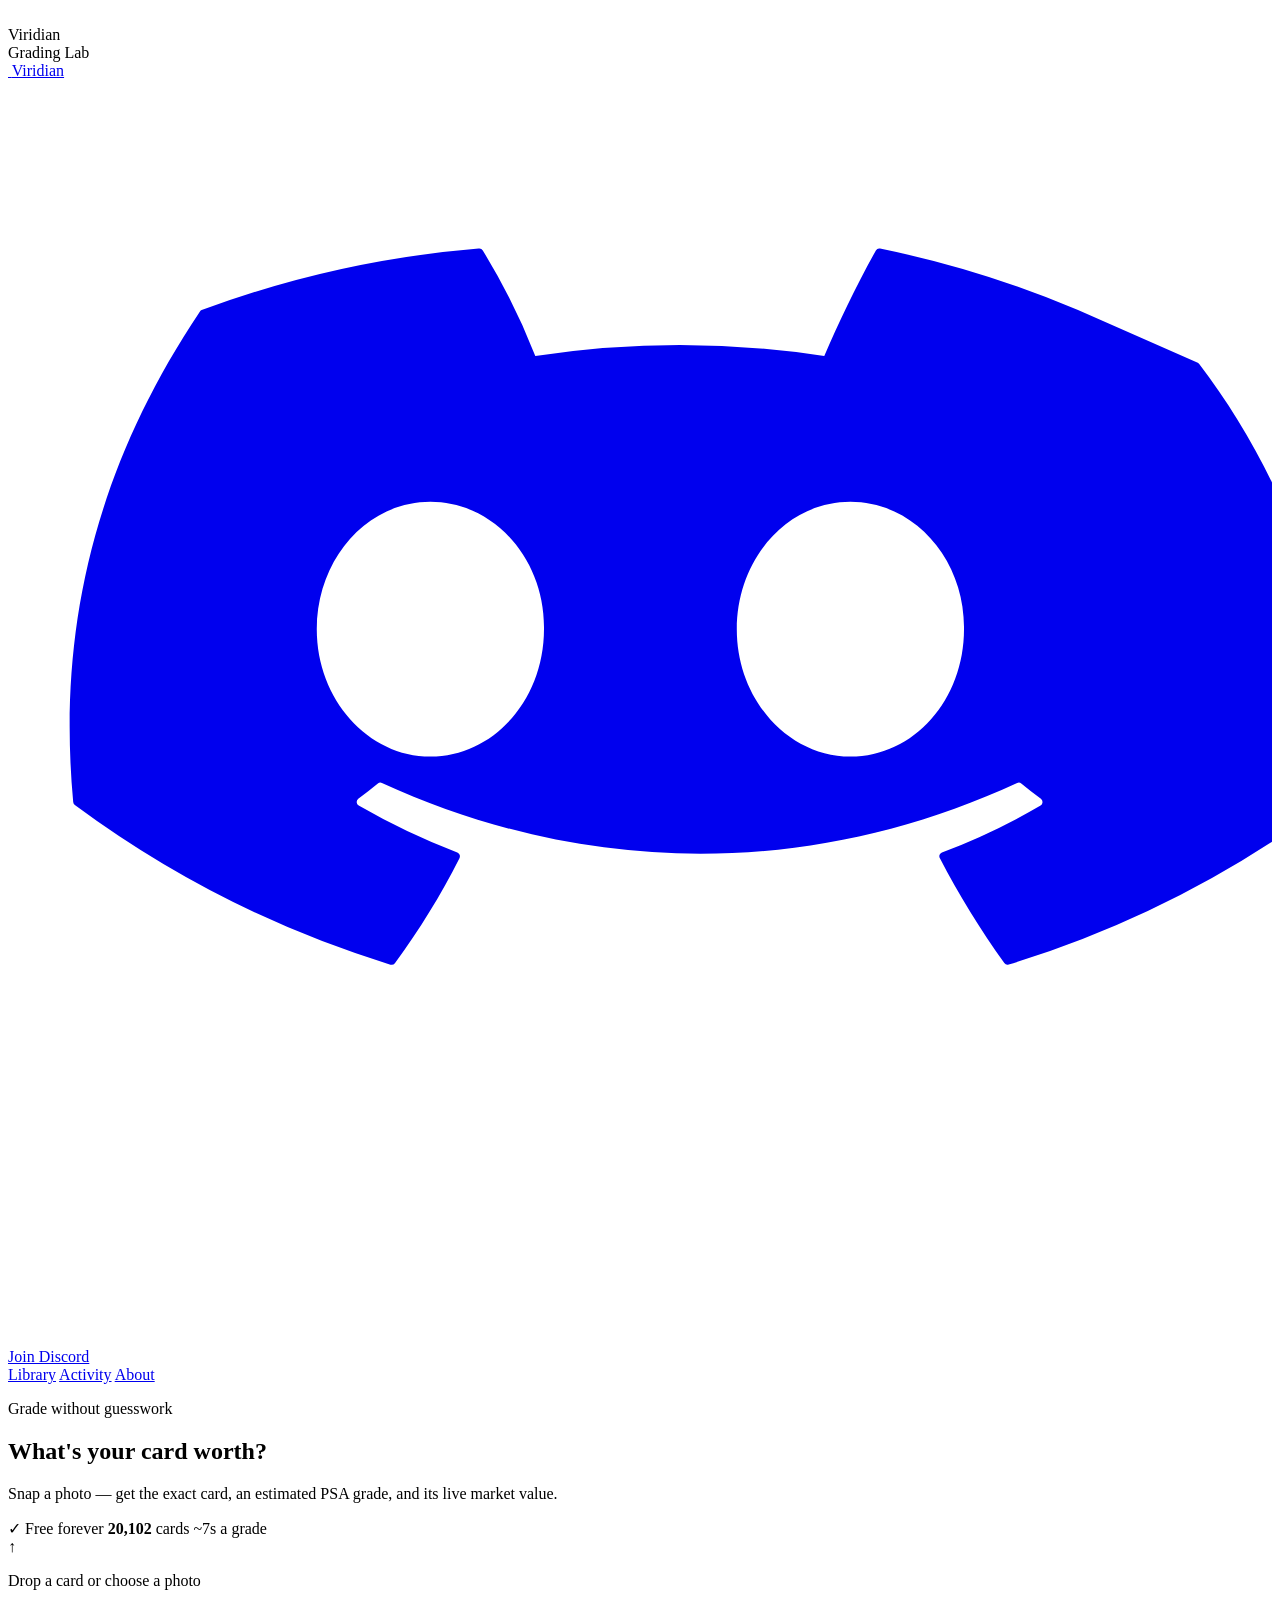
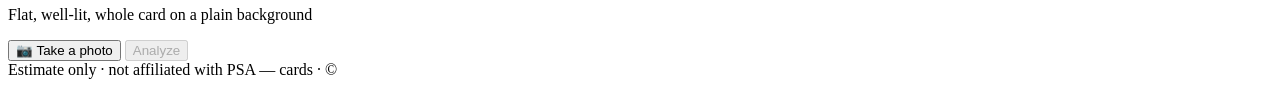
==== web/static/index.html @ 1dfdaf7e "web: show the surface depth-scan overlay in the result view (app.js v8)" ====
<!DOCTYPE html>
<html lang="en">
<head>
  <meta charset="UTF-8" />
  <meta name="viewport" content="width=device-width, initial-scale=1.0" />
  <title>Viridian — Pokémon Card Grading</title>
  <meta name="description" content="What's your Pokémon card worth? Snap a photo for the exact card, an estimated PSA grade, and its live market value — free." />
  <meta property="og:title" content="Viridian — What's your card worth?" />
  <meta property="og:description" content="Snap a photo for the exact card, an estimated PSA grade, and its live market value. Free." />
  <meta property="og:type" content="website" />
  <link rel="icon" type="image/svg+xml" href="/static/favicon.svg" />
  <link rel="preconnect" href="https://fonts.googleapis.com" />
  <link rel="preconnect" href="https://fonts.gstatic.com" crossorigin />
  <link href="https://fonts.googleapis.com/css2?family=Space+Grotesk:wght@400;500;600;700&family=Inter:wght@400;450;500;600&family=Space+Mono:wght@400;700&display=swap" rel="stylesheet" />
  <link rel="stylesheet" href="/static/style.css?v=9" />
  <link rel="stylesheet" href="/static/cards.css" />
  <link rel="stylesheet" href="/static/share.css" />
  <script>
    /* Show the intro splash once per browser session (skip on refresh / back-nav). */
    try {
      if (sessionStorage.getItem("viridian_splash")) document.documentElement.classList.add("skip-splash");
      else sessionStorage.setItem("viridian_splash", "1");
    } catch (e) {}
  </script>
</head>
<body>
  <!-- Premium intro splash — fades out on its own to reveal the page -->
  <div id="splash" aria-hidden="true">
    <div class="splash-inner">
      <img class="splash-logo" src="/static/logo.svg" alt="" />
      <div class="splash-name">Viridian</div>
      <div class="splash-tag">Grading Lab</div>
      <div class="splash-bar"><span></span></div>
    </div>
  </div>

  <div class="bg"></div>
  <header class="nav">
    <a class="brand" href="/">
      <img class="brand-mark" src="/static/logo.svg" alt="" />
      <span class="brand-name">Viridian</span>
    </a>
    <a class="discord-btn" href="https://discord.com/invite/Mt487zdH" target="_blank" rel="noopener" aria-label="Join the Viridian Discord">
      <svg class="discord-ico" viewBox="0 0 24 24" fill="currentColor" aria-hidden="true"><path d="M20.317 4.369A19.79 19.79 0 0 0 16.558 3.2a.074.074 0 0 0-.079.037c-.34.6-.717 1.387-.98 2.003a18.27 18.27 0 0 0-5.487 0 12.6 12.6 0 0 0-.997-2.003.077.077 0 0 0-.079-.037A19.736 19.736 0 0 0 3.677 4.369a.07.07 0 0 0-.032.027C1.533 7.55.954 10.65 1.238 13.71a.082.082 0 0 0 .031.057 19.9 19.9 0 0 0 5.993 3.03.078.078 0 0 0 .084-.028c.462-.63.874-1.295 1.226-1.994a.076.076 0 0 0-.041-.106 13.1 13.1 0 0 1-1.872-.892.077.077 0 0 1-.008-.128c.126-.094.252-.192.372-.291a.074.074 0 0 1 .077-.01c3.928 1.793 8.18 1.793 12.061 0a.074.074 0 0 1 .078.009c.12.099.246.198.373.292a.077.077 0 0 1-.006.127 12.3 12.3 0 0 1-1.873.891.077.077 0 0 0-.041.107c.36.698.772 1.362 1.225 1.993a.076.076 0 0 0 .084.028 19.84 19.84 0 0 0 6.002-3.03.077.077 0 0 0 .032-.054c.5-3.177-.838-6.249-2.413-8.314a.061.061 0 0 0-.031-.03zM8.02 12.846c-1.182 0-2.157-1.085-2.157-2.419 0-1.333.956-2.419 2.157-2.419 1.21 0 2.176 1.096 2.157 2.42 0 1.333-.956 2.418-2.157 2.418zm7.975 0c-1.183 0-2.157-1.085-2.157-2.419 0-1.333.955-2.419 2.157-2.419 1.21 0 2.176 1.096 2.157 2.42 0 1.333-.946 2.418-2.157 2.418z"/></svg>
      <span>Join Discord</span>
      <span class="discord-count" data-discord-count hidden></span>
    </a>
    <nav class="nav-links">
      <a href="/library">Library</a>
      <a href="/activity">Activity</a>
      <a href="/about">About</a>
    </nav>
  </header>

  <main>
   <div class="home-wrap">
    <section class="tool">
      <p class="hero-eyebrow">Grade without guesswork</p>
      <h1>What's your card worth?</h1>
      <p class="sub">Snap a photo — get the exact card, an estimated PSA grade, and its live market value.</p>

      <div class="hero-stats">
        <span class="hs-pill hs-free">✓ Free forever</span>
        <span class="hs-pill"><b id="hsCount">20,102</b> cards</span>
        <span class="hs-pill">~7s a grade</span>
      </div>

      <label id="dropzone" class="dropzone">
        <input id="file" type="file" accept="image/*" capture="environment" hidden />
        <div class="dz-inner">
          <div class="dz-icon">↑</div>
          <p class="dz-main">Drop a card or choose a photo</p>
          <p class="dz-sub">Flat, well‑lit, whole card on a plain background</p>
        </div>
      </label>

      <button type="button" id="takePhoto" class="btn cam-cta full">
        <span class="cam-cta-ic">📷</span> Take a photo
      </button>

      <div id="crop" class="crop" hidden>
        <div class="crop-stage" id="crop-stage">
          <img id="preview" alt="" />
          <svg class="crop-svg" id="crop-svg" viewBox="0 0 100 100" preserveAspectRatio="none">
            <polygon id="crop-poly" points="" />
          </svg>
          <div class="crop-handle" data-i="0"></div>
          <div class="crop-handle" data-i="1"></div>
          <div class="crop-handle" data-i="2"></div>
          <div class="crop-handle" data-i="3"></div>
          <div class="crop-detecting" id="cropDetecting" hidden>
            <div class="crop-spinner"></div>
            <p class="crop-detecting-label">Auto-framing your card…</p>
            <p class="crop-detecting-sub">Finding the edges so the crop lines up</p>
          </div>
        </div>
        <div class="crop-bar">
          <span class="crop-hint">Drag the corners onto the card’s edges</span>
          <button type="button" id="crop-reset" class="crop-link">Reset</button>
          <button type="button" id="crop-retake" class="crop-link">Change image</button>
        </div>
      </div>

      <div id="backSection" class="back-section" hidden>
        <p class="back-label">Add a photo of the <b>back</b> of the card <span class="req">(recommended)</span></p>
        <p class="back-sub">The back grades centering &amp; whitening more reliably — your overall grade is the worse of the two sides.</p>
        <label id="backDropzone" class="dropzone">
          <input id="backFile" type="file" accept="image/*" capture="environment" hidden />
          <div class="dz-inner">
            <div class="dz-icon">↑</div>
            <p class="dz-main">Drop the back or choose a photo</p>
            <p class="dz-sub">Flat, well‑lit, whole back on a plain background</p>
          </div>
        </label>
        <button type="button" id="backTakePhoto" class="btn cam-cta full">
          <span class="cam-cta-ic">📷</span> Take a photo of the back
        </button>
        <img id="backPreview" class="back-preview" alt="back of card" hidden />
      </div>

      <button id="analyze" class="btn primary full" disabled>Analyze</button>

      <div id="result" class="result" hidden>
        <div id="result-body"></div>
      </div>
    </section>

    <!-- Live "recently graded" strip — social proof, hidden until cards exist -->
    <section class="home-strip" id="homeStrip" hidden>
      <div class="home-strip-head">
        <span class="hs-live"><span class="hs-live-dot"></span>Just graded</span>
        <a class="home-strip-link" href="/activity">See all &rarr;</a>
      </div>
      <div class="home-strip-track" id="homeStripTrack"></div>
    </section>
   </div>
  </main>

  <footer class="site-foot">
    <span class="foot-note">Estimate only · not affiliated with PSA</span>
    <span class="foot-meta"><span id="stat-cards">—</span> cards · <span id="status-text"></span></span>
    <span class="foot-year">© <span id="year"></span></span>
  </footer>

  <script src="/static/sharecard.js?v=3"></script>
  <script src="/static/camera.js?v=3"></script>
  <script src="/static/app.js?v=8"></script>
  <script src="/static/crop.js?v=3"></script>
  <script src="/static/home.js?v=2"></script>
  <script src="/static/premium.js?v=1"></script>
  <script src="/static/discord.js?v=1"></script>
</body>
</html>
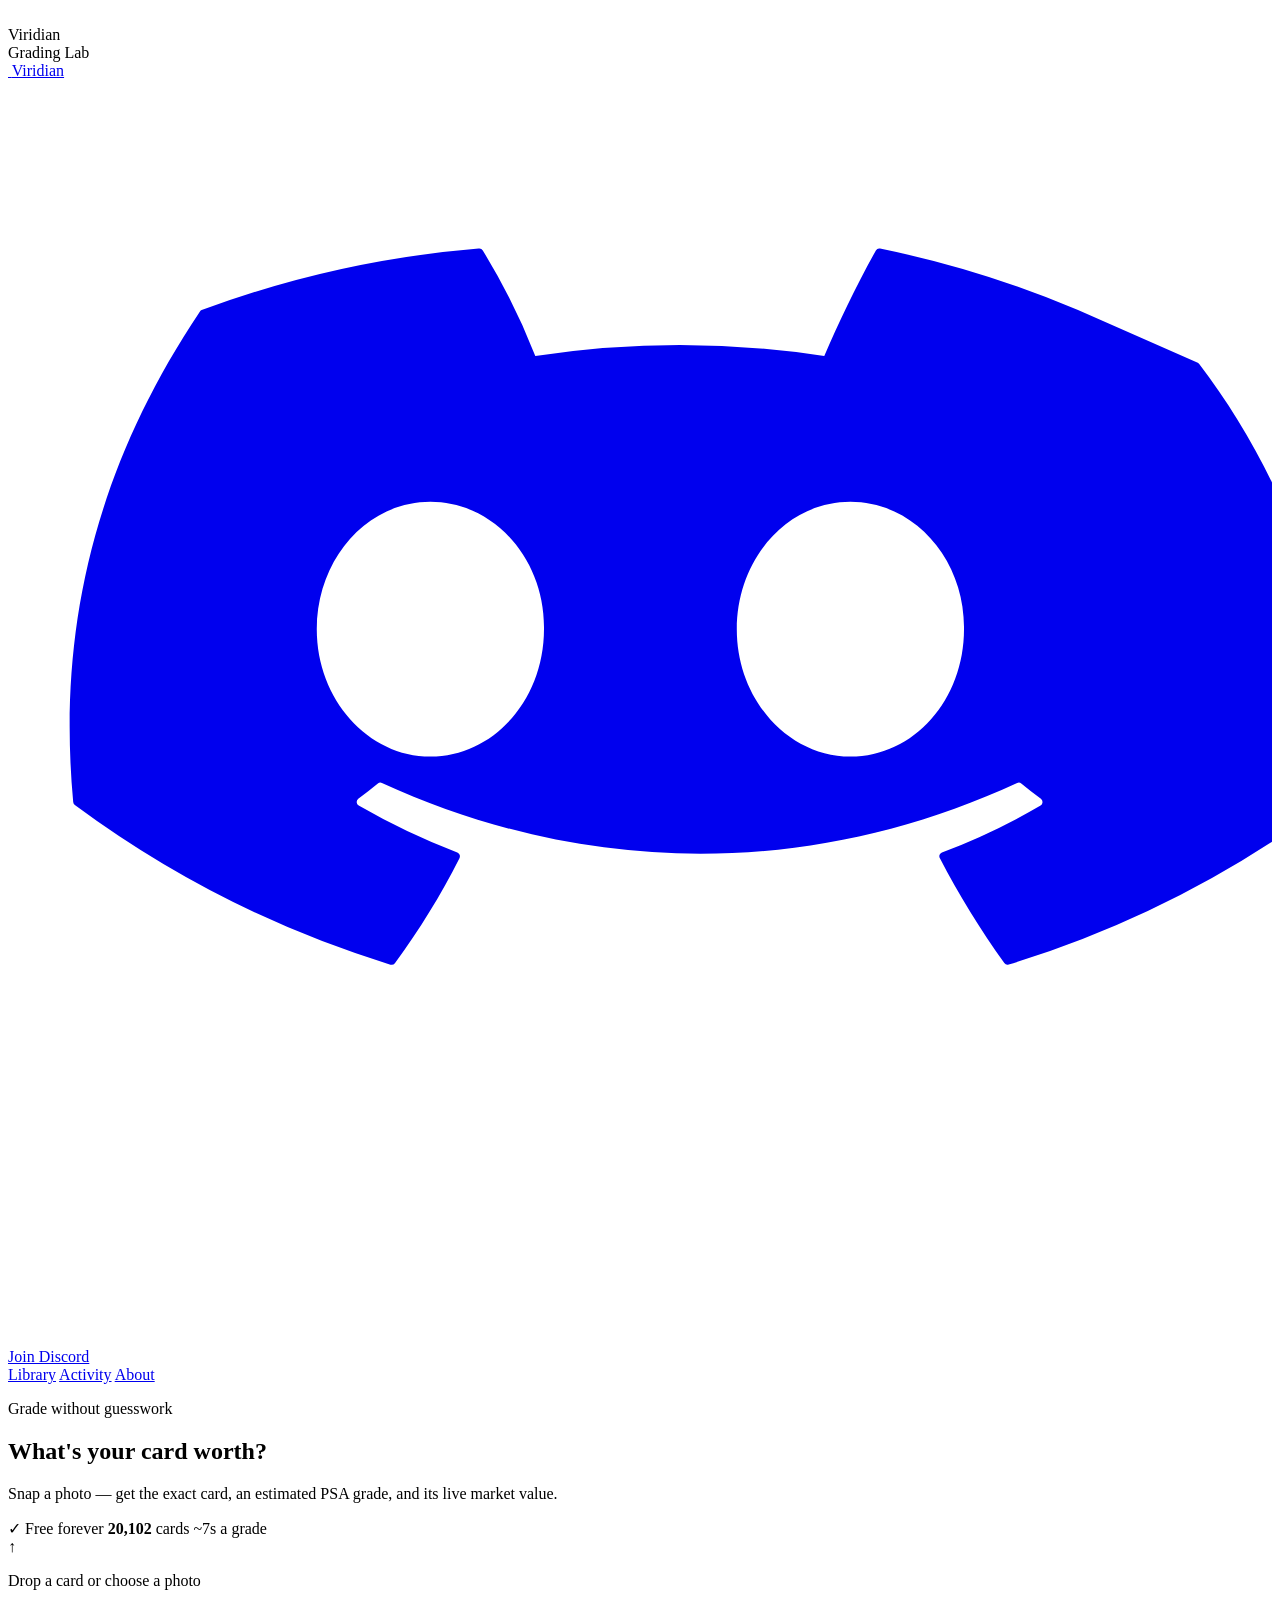
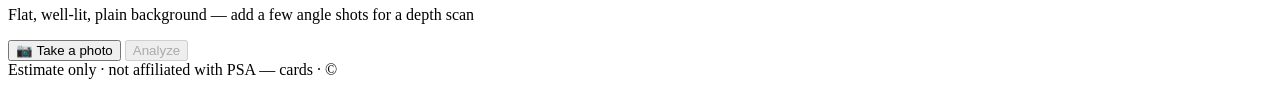
==== commit 0763c033: "depth scan: testable from multi-photo upload + fix camera tilt prompt The surface scan only ran from" ====
--- a/web/static/index.html
+++ b/web/static/index.html
@@ -66,11 +66,11 @@
       </div>
 
       <label id="dropzone" class="dropzone">
-        <input id="file" type="file" accept="image/*" capture="environment" hidden />
+        <input id="file" type="file" accept="image/*" capture="environment" multiple hidden />
         <div class="dz-inner">
           <div class="dz-icon">↑</div>
           <p class="dz-main">Drop a card or choose a photo</p>
-          <p class="dz-sub">Flat, well‑lit, whole card on a plain background</p>
+          <p class="dz-sub">Flat, well‑lit, plain background — add a few angle shots for a depth scan</p>
         </div>
       </label>
 
@@ -143,8 +143,8 @@
   </footer>
 
   <script src="/static/sharecard.js?v=3"></script>
-  <script src="/static/camera.js?v=3"></script>
-  <script src="/static/app.js?v=8"></script>
+  <script src="/static/camera.js?v=5"></script>
+  <script src="/static/app.js?v=10"></script>
   <script src="/static/crop.js?v=3"></script>
   <script src="/static/home.js?v=2"></script>
   <script src="/static/premium.js?v=1"></script>
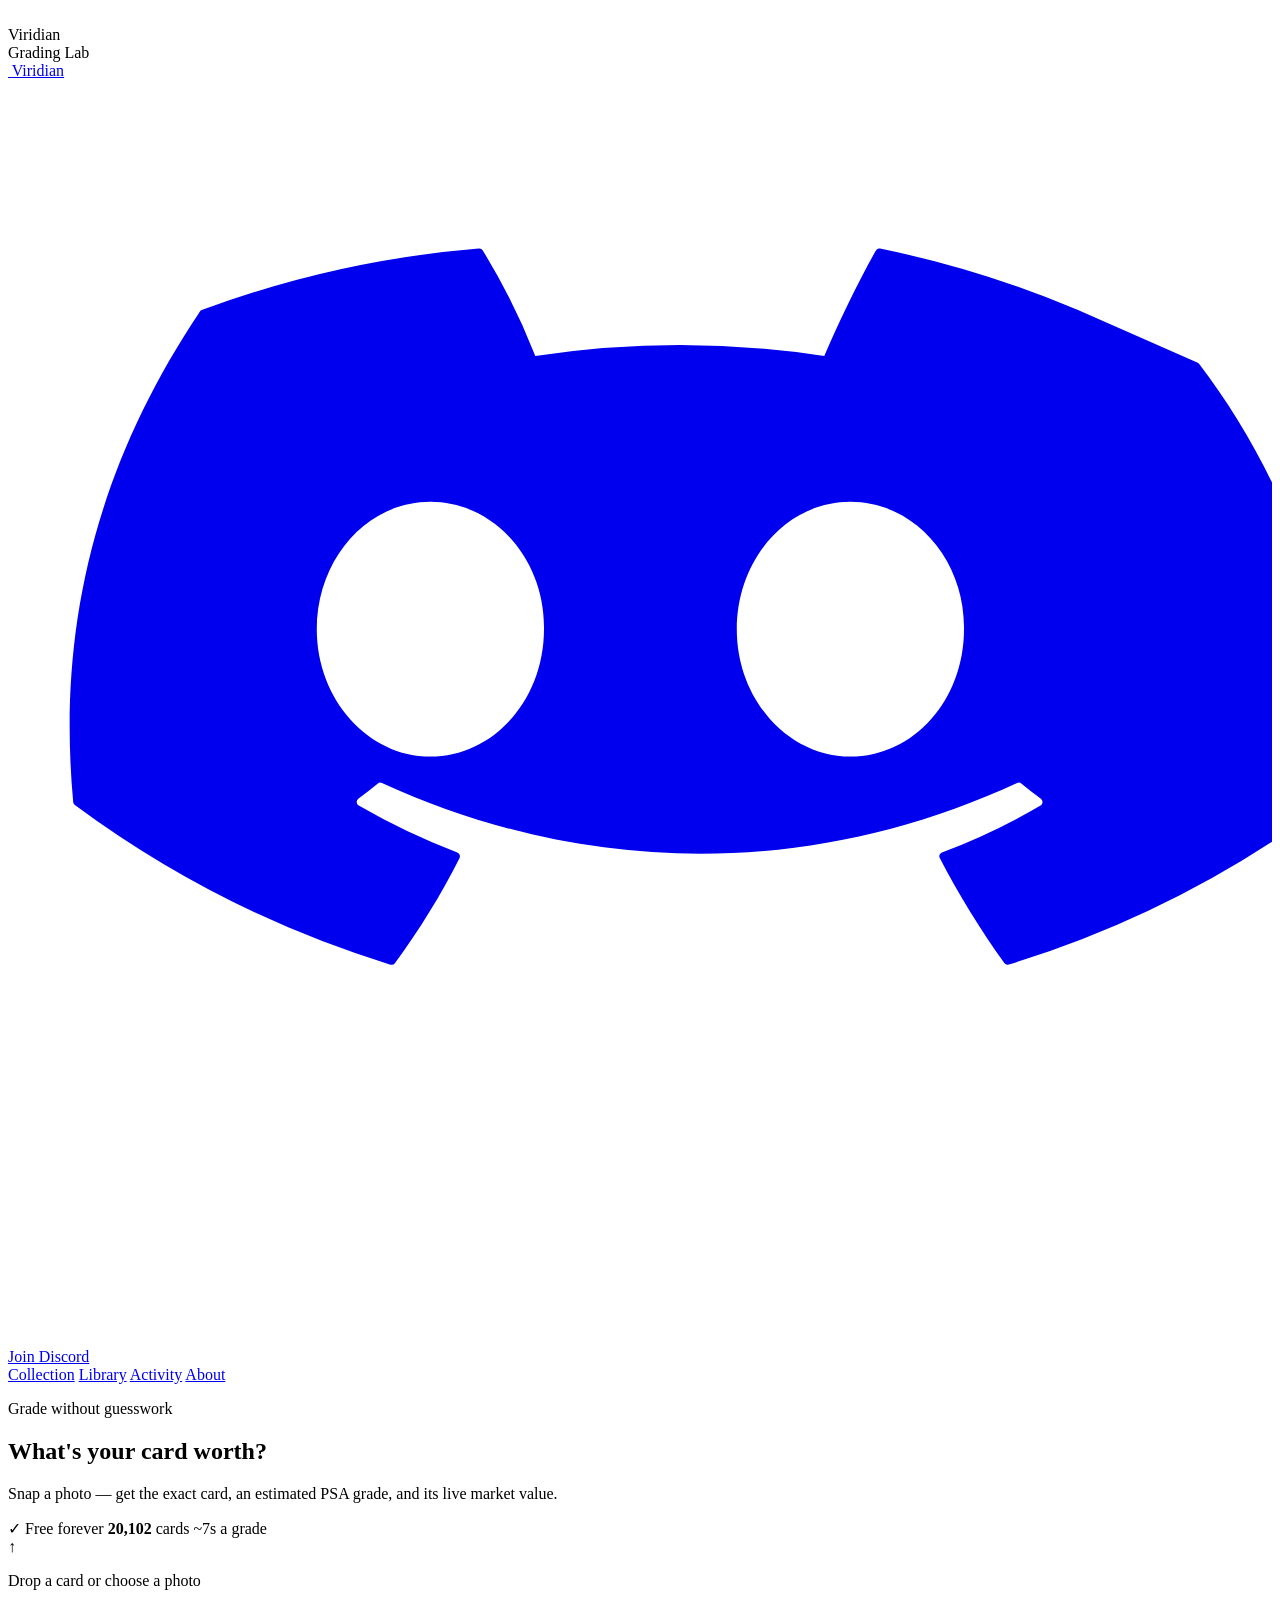
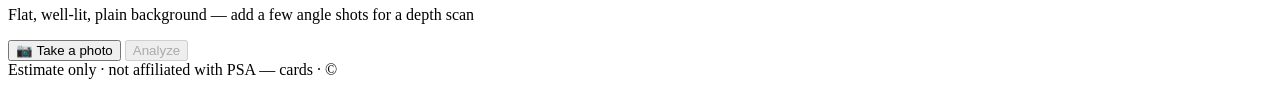
==== commit 1b51099a: "feature: collection / batch grading (/batch) Drop N card photos → each identified, graded (front-onl" ====
--- a/web/static/index.html
+++ b/web/static/index.html
@@ -46,6 +46,7 @@
       <span class="discord-count" data-discord-count hidden></span>
     </a>
     <nav class="nav-links">
+      <a href="/batch">Collection</a>
       <a href="/library">Library</a>
       <a href="/activity">Activity</a>
       <a href="/about">About</a>
@@ -144,7 +145,7 @@
 
   <script src="/static/sharecard.js?v=3"></script>
   <script src="/static/camera.js?v=5"></script>
-  <script src="/static/app.js?v=10"></script>
+  <script src="/static/app.js?v=11"></script>
   <script src="/static/crop.js?v=3"></script>
   <script src="/static/home.js?v=2"></script>
   <script src="/static/premium.js?v=1"></script>
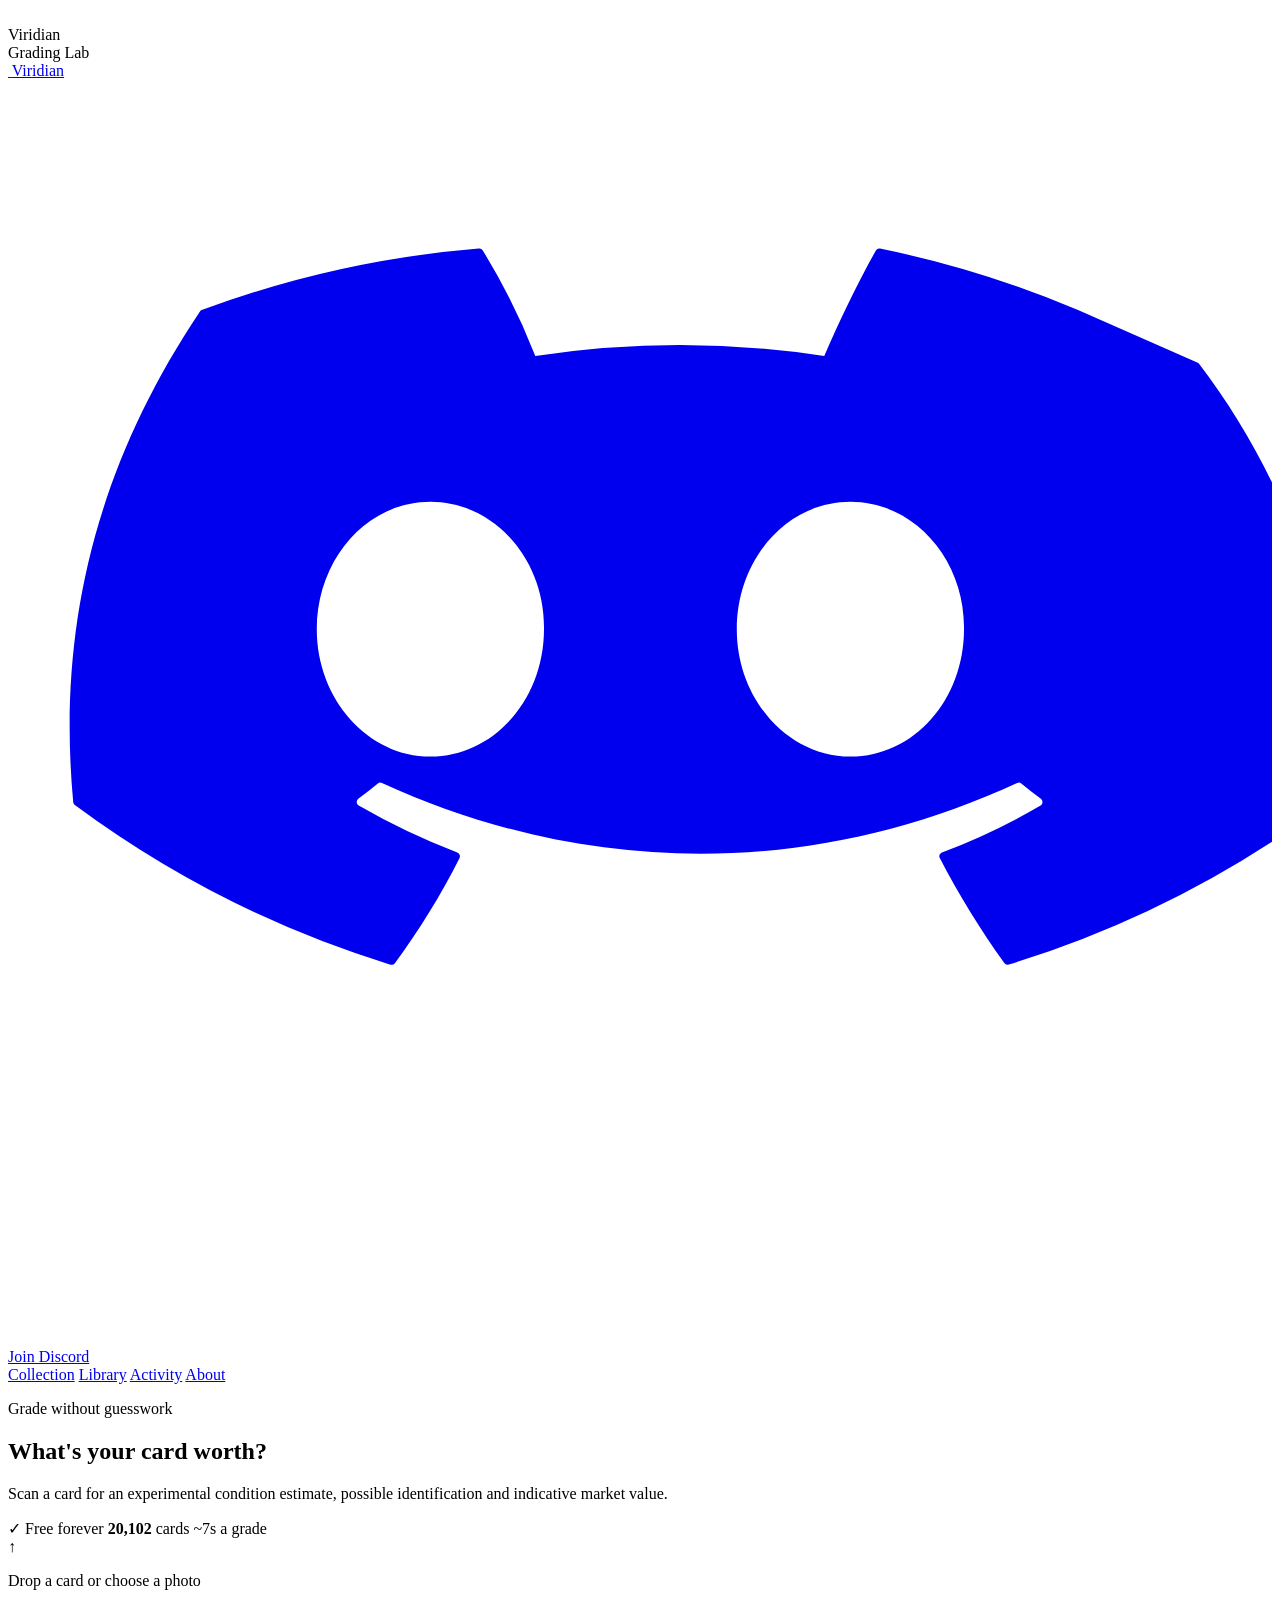
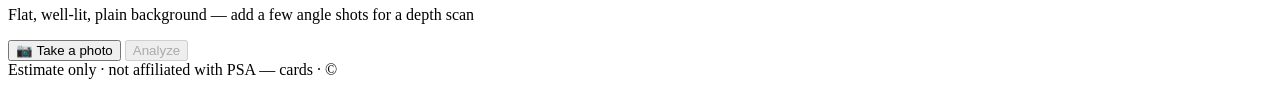
==== commit 16930155: "Improve grading reliability and dataset tooling" ====
--- a/web/static/index.html
+++ b/web/static/index.html
@@ -4,15 +4,15 @@
   <meta charset="UTF-8" />
   <meta name="viewport" content="width=device-width, initial-scale=1.0" />
   <title>Viridian — Pokémon Card Grading</title>
-  <meta name="description" content="What's your Pokémon card worth? Snap a photo for the exact card, an estimated PSA grade, and its live market value — free." />
+  <meta name="description" content="Scan a Pokémon card for an experimental condition estimate, possible identification and indicative market value." />
   <meta property="og:title" content="Viridian — What's your card worth?" />
-  <meta property="og:description" content="Snap a photo for the exact card, an estimated PSA grade, and its live market value. Free." />
+  <meta property="og:description" content="Scan a Pokémon card for an experimental condition estimate, possible identification and indicative market value." />
   <meta property="og:type" content="website" />
   <link rel="icon" type="image/svg+xml" href="/static/favicon.svg" />
   <link rel="preconnect" href="https://fonts.googleapis.com" />
   <link rel="preconnect" href="https://fonts.gstatic.com" crossorigin />
   <link href="https://fonts.googleapis.com/css2?family=Space+Grotesk:wght@400;500;600;700&family=Inter:wght@400;450;500;600&family=Space+Mono:wght@400;700&display=swap" rel="stylesheet" />
-  <link rel="stylesheet" href="/static/style.css?v=9" />
+  <link rel="stylesheet" href="/static/style.css?v=10" />
   <link rel="stylesheet" href="/static/cards.css" />
   <link rel="stylesheet" href="/static/share.css" />
   <script>
@@ -58,7 +58,7 @@
     <section class="tool">
       <p class="hero-eyebrow">Grade without guesswork</p>
       <h1>What's your card worth?</h1>
-      <p class="sub">Snap a photo — get the exact card, an estimated PSA grade, and its live market value.</p>
+      <p class="sub">Scan a card for an experimental condition estimate, possible identification and indicative market value.</p>
 
       <div class="hero-stats">
         <span class="hs-pill hs-free">✓ Free forever</span>
@@ -104,7 +104,7 @@
 
       <div id="backSection" class="back-section" hidden>
         <p class="back-label">Add a photo of the <b>back</b> of the card <span class="req">(recommended)</span></p>
-        <p class="back-sub">The back grades centering &amp; whitening more reliably — your overall grade is the worse of the two sides.</p>
+        <p class="back-sub">A back photo adds another condition estimate. The overall estimate uses the lower of the two sides.</p>
         <label id="backDropzone" class="dropzone">
           <input id="backFile" type="file" accept="image/*" capture="environment" hidden />
           <div class="dz-inner">
@@ -144,8 +144,8 @@
   </footer>
 
   <script src="/static/sharecard.js?v=3"></script>
-  <script src="/static/camera.js?v=5"></script>
-  <script src="/static/app.js?v=11"></script>
+  <script src="/static/camera.js?v=6"></script>
+  <script src="/static/app.js?v=12"></script>
   <script src="/static/crop.js?v=3"></script>
   <script src="/static/home.js?v=2"></script>
   <script src="/static/premium.js?v=1"></script>
